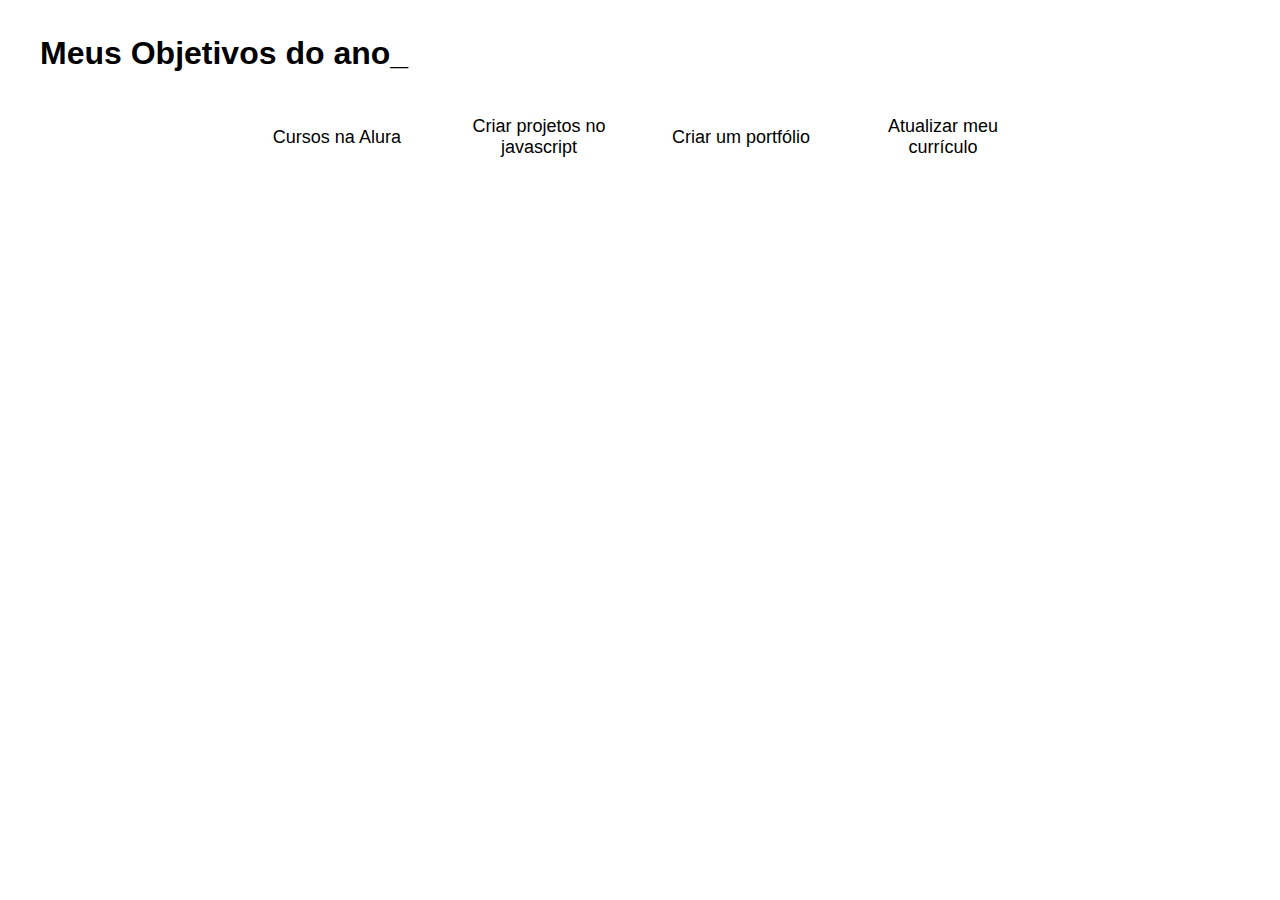
==== metas.html @ 8d56ee4b "ok" ====
<!DOCTYPE html>
<html lang="pt-br">
<head>
<meta charset="UTF-8">
<meta name="viewport" content="width=device-width, initial-scale=1.0">
<title>Metas 2024</title>
<link rel="stylesheet" href="style-metas.css">
</head>
<body>
<section class="conteudo-principal">
<h2 class="titulo-principal">Meus Objetivos do ano<span>_</span></h2>
<div class="botoes">
<button class="botao ativo">Cursos na Alura</button>
<button class="botao">Criar projetos no javascript</button>
<button class="botao">Criar um portfólio</button>
<button class="botao">Atualizar meu currículo</button>
</div>
</section>
</body>
</html>
---- style-metas.css ----
::root {
    --cor-de-fundo: #852424;
    --verde: #ff7057;
    --branco: #FFFFFF;
    --botao-ativo: #3A375E;
    --botao-inativo: #3a375e80;
    --texto-fundo: #3a375e4d;
    }
    body{
    background-color: var(--cor-de-fundo);
    color: var(--branco);
    font-family: 'Chakra Petch', sans-serif;
    }
    .conteudo-principal {
    display: flex;
    flex-direction: column;
    justify-content: center;
    align-items: center;
    max-width: 1200px;
    width: 100%;
    margin: 0 auto;
    }
    .titulo-principal {
    text-align: left;
    width: 100%;
    font-size: 32px;
    
    }
    .titulo-principal span {
    color: var(--verde);
    }
    .botao {
    font-family: "Crakra Petch", sans-serif;
    background-color: var(--botao-inativo);
    color: var(--branco);
    display: flex;
    justify-content: center;
    padding: 1em;
    font-size: 18px;
    align-items: center;
    width: 100%;
    border-bottom: 4px solid var(--botao-ativo);
    border-left: 2px solid var(--botao-ativo);
    border-right: 2px solid var(--botao-ativo);
    border-top: none;
    }
    .botoes {
    display: block;
    }
    /*Aula 03*/
    
    .ativo{
    background-color: var(--botao-ativo);
    border-bottom: 4px solid var(--verde);
    }
    
    @media screen and (min-width: 768px) {
    .botoes {
    display: flex;
    }
    .botao:first-child {
    border-radius: 40px 40px 0 0;
    }
    @media screen and (min-width: 768px) {
    .botoes {
    display: flex;
    }
    .botao:first-child {
    border-radius: 40px 0 0 0;
    }
    .botao:last-child {
    border-radius: 0 40px 0 0;
    }
    }
}
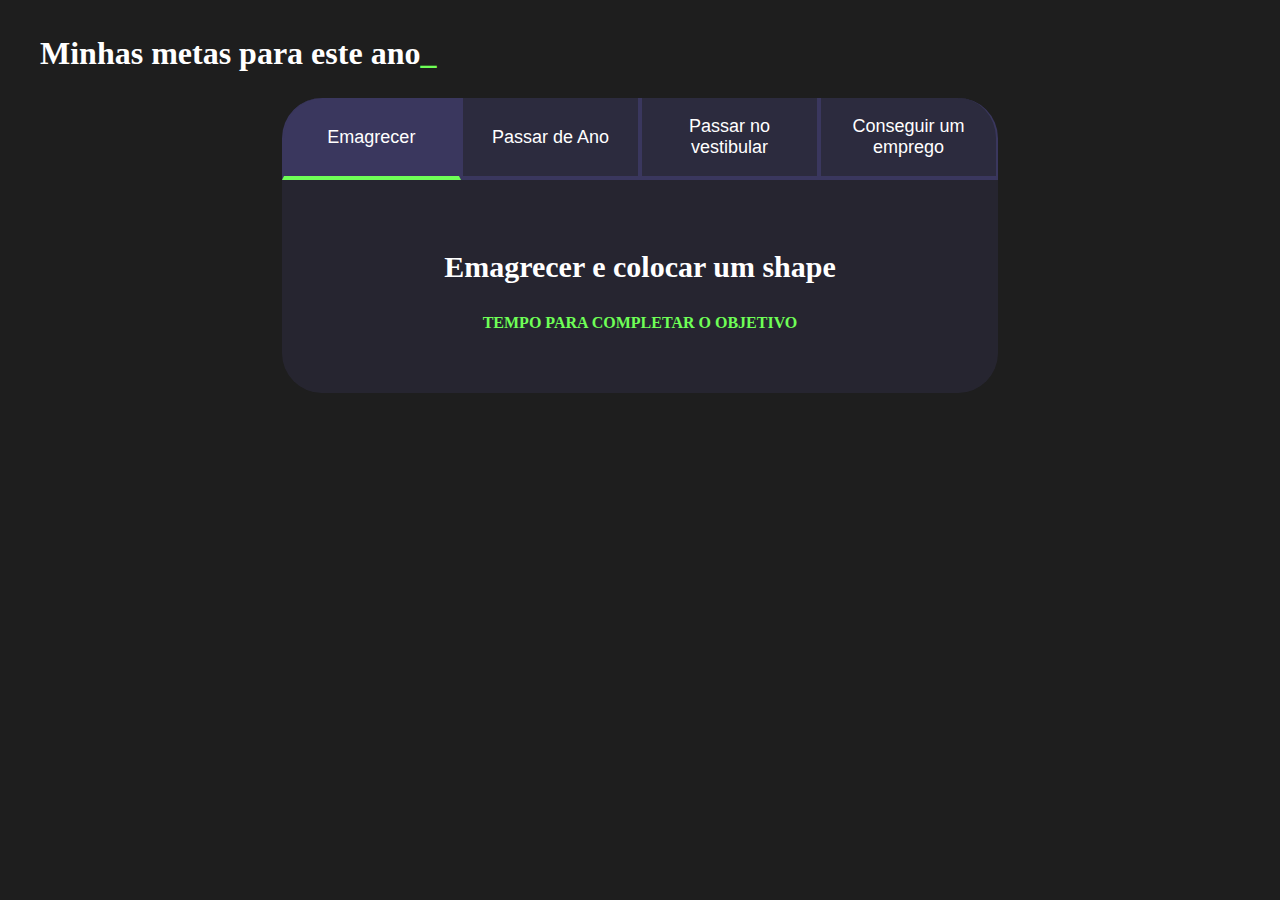
==== commit 69c21e37: "ok" ====
--- a/metas.html
+++ b/metas.html
@@ -1,20 +1,54 @@
 <!DOCTYPE html>
 <html lang="pt-br">
+
 <head>
-<meta charset="UTF-8">
-<meta name="viewport" content="width=device-width, initial-scale=1.0">
-<title>Metas 2024</title>
-<link rel="stylesheet" href="style-metas.css">
+    <meta charset="UTF-8">
+    <meta name="viewport" content="width=device-width, initial-scale=1.0">
+    <title>Metas 2024</title>
+    <link rel="stylesheet" href="style-metas.css">
 </head>
+
 <body>
-<section class="conteudo-principal">
-<h2 class="titulo-principal">Meus Objetivos do ano<span>_</span></h2>
-<div class="botoes">
-<button class="botao ativo">Cursos na Alura</button>
-<button class="botao">Criar projetos no javascript</button>
-<button class="botao">Criar um portfólio</button>
-<button class="botao">Atualizar meu currículo</button>
-</div>
+    <section class="conteudo-principal">
+        <h2 class="titulo-principal">Minhas metas para este ano<span>_</span></h2>
+        <div class="conteudo">
+                <div class="botoes">
+                    <button class="botao ativo">Emagrecer</button>
+                    <button class="botao ">Passar de Ano</button>
+                    <button class="botao ">Passar no vestibular</button>
+                    <button class="botao ">Conseguir um emprego</button>
+                </div>
+       
+
+        <div class="abas-textos">
+           
+            <div class="aba-conteudo ativo">
+                <h3 class="aba-conteudo-titulo-principal">Emagrecer e colocar um shape</h3>
+                <h4 class="aba-conteudo-titulo-secundario">Tempo para completar o objetivo</h4>
+                <div class="contador"></div>
+            </div>
+            <div class="aba-conteudo">
+                <h3 class="aba-conteudo-titulo-principal">Concluir o ensino médio</h3>
+                <h4 class="aba-conteudo-titulo-secundario">Tempo para completar o objetivo</h4>
+                <div class="contador"></div>
+            </div>
+            <div class="aba-conteudo">
+                <h3 class="aba-conteudo-titulo-principal">Passar vestibular</h3>
+                <h4 class="aba-conteudo-titulo-secundario">Tempo para completar o objetivo</h4>
+                <div class="contador"></div>
+            </div>
+            <div class="aba-conteudo">
+                <h3 class="aba-conteudo-titulo-principal">Conseguir Trabalho</h3>
+                <h4 class="aba-conteudo-titulo-secundario">Tempo para completar o objetivo</h4>
+                <div class="contador"></div>
+            </div>
+        </div>
+    </div>
 </section>
+   
+    <script src="main.js"></script>
 </body>
-</html>+
+</html>
+
+
--- a/style-metas.css
+++ b/style-metas.css
@@ -1,17 +1,19 @@
-::root {
-    --cor-de-fundo: #852424;
-    --verde: #ff7057;
+:root {
+    --cor-de-fundo: #1E1E1E;
+    --verde: #6FFF57;
     --branco: #FFFFFF;
     --botao-ativo: #3A375E;
     --botao-inativo: #3a375e80;
     --texto-fundo: #3a375e4d;
-    }
-    body{
+}
+
+body {
     background-color: var(--cor-de-fundo);
     color: var(--branco);
-    font-family: 'Chakra Petch', sans-serif;
-    }
-    .conteudo-principal {
+
+}
+
+.conteudo-principal {
     display: flex;
     flex-direction: column;
     justify-content: center;
@@ -19,17 +21,20 @@
     max-width: 1200px;
     width: 100%;
     margin: 0 auto;
-    }
-    .titulo-principal {
+}
+
+.titulo-principal {
     text-align: left;
     width: 100%;
     font-size: 32px;
-    
-    }
-    .titulo-principal span {
+
+}
+
+.titulo-principal span {
     color: var(--verde);
-    }
-    .botao {
+}
+
+.botao {
     font-family: "Crakra Petch", sans-serif;
     background-color: var(--botao-inativo);
     color: var(--branco);
@@ -39,37 +44,68 @@
     font-size: 18px;
     align-items: center;
     width: 100%;
+
     border-bottom: 4px solid var(--botao-ativo);
     border-left: 2px solid var(--botao-ativo);
     border-right: 2px solid var(--botao-ativo);
     border-top: none;
-    }
-    .botoes {
+}
+
+.botoes {
     display: block;
-    }
-    /*Aula 03*/
-    
-    .ativo{
+}
+
+.botao.ativo {
     background-color: var(--botao-ativo);
     border-bottom: 4px solid var(--verde);
+}
+
+
+@media screen and (min-width: 768px) {
+    .botoes {
+        display: flex;
     }
-    
-    @media screen and (min-width: 768px) {
+
+    .botao:first-child {
+        border-radius: 40px 40px 0 0;
+    }
+}
+
+@media screen and (min-width: 768px) {
     .botoes {
-    display: flex;
+        display: flex;
     }
+
     .botao:first-child {
-    border-radius: 40px 40px 0 0;
+        border-radius: 40px 0 0 0;
     }
-    @media screen and (min-width: 768px) {
-    .botoes {
-    display: flex;
+
+    .botao:last-child {
+        border-radius: 0 40px 0 0;
     }
-    .botao:first-child {
-    border-radius: 40px 0 0 0;
-    }
-    .botao:last-child {
-    border-radius: 0 40px 0 0;
-    }
-    }
+}
+
+.abas-textos {
+    background-color: var(--texto-fundo);
+    padding: 40px;
+    border-radius: 0 0 40px 40px;
+}
+
+.aba-conteudo.ativo {
+    display: block;
+}
+
+.aba-conteudo {
+    display: none;
+}
+
+.aba-conteudo-titulo-principal{
+    font-size: 30px;
+    text-align: center;
+}
+
+.aba-conteudo-titulo-secundario{
+    text-align: center;
+    color: var(--verde);
+    text-transform: uppercase;
 }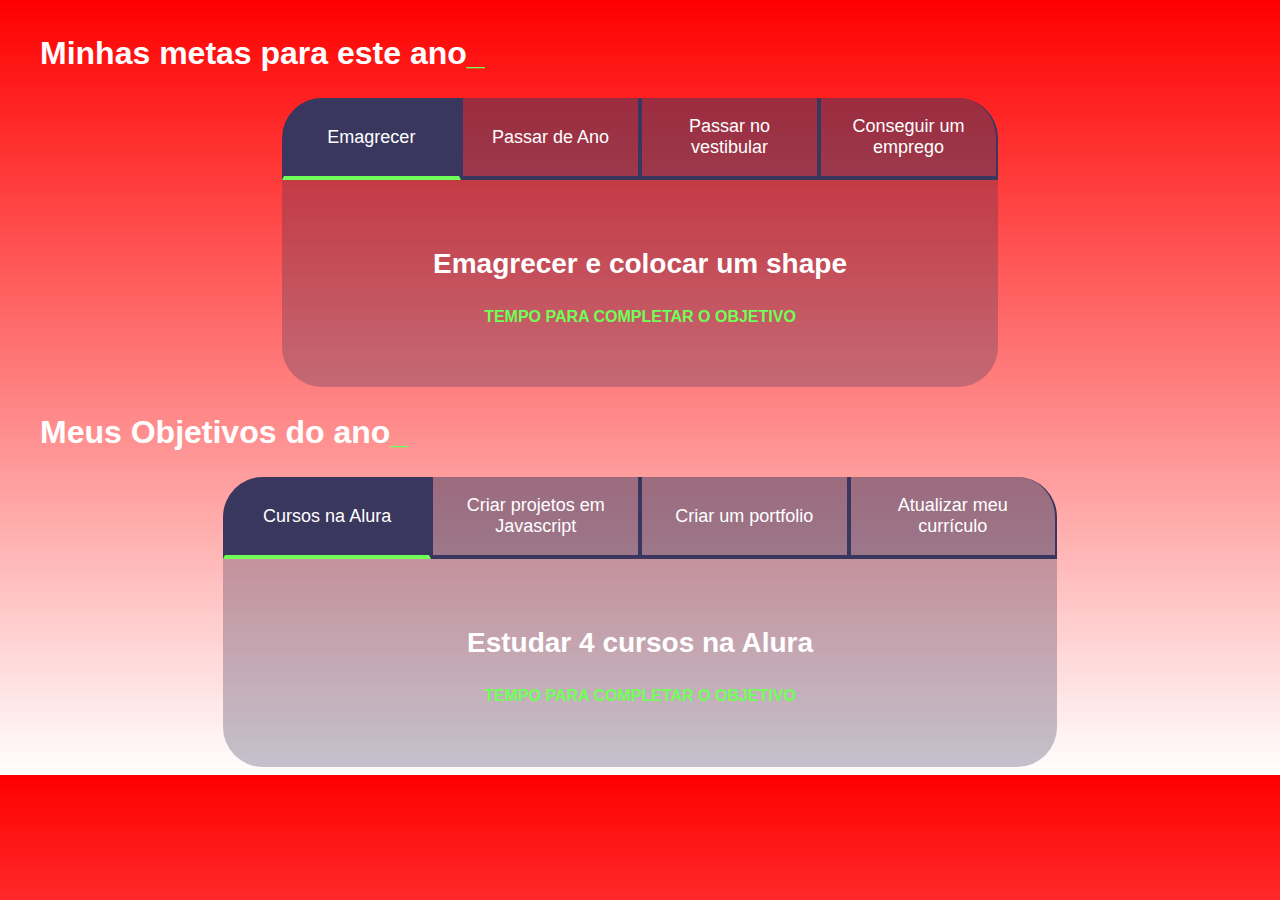
==== commit 737bcd98: "ok" ====
--- a/metas.html
+++ b/metas.html
@@ -51,4 +51,48 @@
 
 </html>
 
+<html lang="pt-br">
+<head>
+    <meta charset="UTF-8">
+    <meta name="viewport" content="width=device-width, initial-scale=1.0">
+    <title>Meus objetivos do ano</title>
+    <link rel="stylesheet" href="style.css">
+</head>
+<body>
+    <section class="conteudo-principal">
+        <h2 class="titulo-principal">Meus Objetivos do ano<span>_</span></h2>
+        <div class="conteudo">
+        <div class="botoes">
+            <button class="botao ativo">Cursos na Alura</button>
+            <button class="botao">Criar projetos em Javascript</button>
+            <button class="botao">Criar um portfolio</button>
+            <button class="botao">Atualizar meu currículo</button>
+        </div>
+        <div class="abas-textos">
+            <div class="aba-conteudo ativo">
+                <h3 class="aba-conteudo-titulo-principal">Estudar 4 cursos na Alura</h3>
+                <h4 class="aba-conteudo-titulo-secundario">Tempo para completar o objetivo</h4>
+                <div class="contador"></div>
+            </div>
+            <div class="aba-conteudo">
+                <h3 class="aba-conteudo-titulo-principal">Criar 5 projetos em Javascript</h3>
+                <h4 class="aba-conteudo-titulo-secundario">Tempo para completar o objetivo</h4>
+                <div class="contador"></div>
+            </div>
+            <div class="aba-conteudo">
+                <h3 class="aba-conteudo-titulo-principal">Criar um portfolio com os meus 3 melhores projetos</h3>
+                <h4 class="aba-conteudo-titulo-secundario">Tempo para completar o objetivo</h4>
+                <div class="contador"></div>
+            </div>
+            <div class="aba-conteudo">
+                <h3 class="aba-conteudo-titulo-principal">Atualizar meu curriculo com os certificados da Alura</h3>
+                <h4 class="aba-conteudo-titulo-secundario">Tempo para completar o objetivo</h4>
+                <div class="contador"></div>
+            </div>
+        </div>
+    </div>
+    </section>
+    <script src="main.js"></script>
+</body>
+</html>
 
--- a/style-metas.css
+++ b/style-metas.css
@@ -108,4 +108,130 @@
     text-align: center;
     color: var(--verde);
     text-transform: uppercase;
-}+}
+
+:root {
+    --cor-de-fundo: #1E1E1E;
+    --verde: #6FFF57;
+    --branco: #FFFFFF;
+    --botao-ativo: #3A375E;
+    --botao-inativo: rgba(58, 55, 94, 0.5);
+    --texto-fundo: rgba(58, 55, 94, 0.3);
+}
+
+body {
+    background-color: var(--cor-de-fundo);
+    color: var(--branco);
+    font-family: 'Chakra Petch', sans-serif;
+}
+
+
+.conteudo-principal {
+    display: flex;
+    flex-direction: column;
+    justify-content: center;
+    align-items: center;
+    max-width: 1200px;
+    width: 100%;
+    margin: 0 auto;
+}
+
+.titulo-principal {
+    text-align: left;
+    width: 100%;
+    font-size: 32px;
+}
+
+.titulo-principal span {
+    color: var(--verde);
+}
+
+
+.botao {
+    font-family: 'Chakra Petch', sans-serif;
+    background-color: var(--botao-inativo);
+    color: var(--branco);
+    display: flex;
+    justify-content: center;
+    padding: 1em;
+    font-size: 18px;
+    align-items: center;
+    width: 100%;
+    border-bottom: 4px solid var(--botao-ativo);
+    border-left: 2px solid var(--botao-ativo);
+    border-right: 2px solid var(--botao-ativo);
+    border-top: none;
+}
+
+.botao:first-child {
+    border-radius: 40px 40px 0 0;
+}
+
+.botoes {
+    display: block;
+}
+
+.botao.ativo{
+    background-color: var(--botao-ativo);
+    border-bottom: 4px solid var(--verde);
+}
+
+.abas-textos{
+    background-color: var(--texto-fundo);
+    padding: 40px;
+    border-radius: 0 0 40px 40px;
+}
+.aba-conteudo.ativo{
+    display:block;
+}
+
+.aba-conteudo{
+    display: none;
+}
+
+.aba-conteudo-titulo-principal{
+    font-size: 28px;
+    text-align: center;
+}
+.aba-conteudo-titulo-secundario{
+    text-align: center;
+    color: var(--verde);
+    text-transform: uppercase;
+}
+
+
+@media screen and (min-width: 768px) {
+    .botoes {
+        display: flex;
+    }
+
+    .botao:first-child {
+        border-radius: 40px 0 0 0;
+    }
+
+    .botao:last-child {
+        border-radius: 0 40px 0 0;
+    }
+}
+
+código javascript para main.jsconst botoes = document.querySelectorAll(".botao");
+const textos = document.querySelectorAll(".aba-conteudo");
+
+for (let i = 0; i < botoes.length; i++) {
+    botoes[i].onclick = function () {
+
+        for (let j = 0; j < botoes.length; j++) {
+            botoes[j].classList.remove("ativo");
+            textos[j].classList.remove("ativo");
+        }
+
+        botoes[i].classList.add("ativo");
+        textos[i].classList.add("ativo");
+    }
+}
+
+const contadores = document.querySelectorAll(".contador");
+const tempoObjetivo1 = new Date("2023-10-05T00:00:00");
+let tempoAtual = new Date();
+
+contadores[0].textContent = tempoObjetivo1 - tempoAtual;--- a/style.css
+++ b/style.css
@@ -0,0 +1,11 @@
+
+@import url('https://fonts.googleapis.com/css2?family=Kode+Mono:wght@400..700&display=swap');
+
+body{
+    background:linear-gradient(red,white);
+    font-family: kode=mono;wght@400..700diplay=swap';
+}
+
+li{
+    font-family: shadows into light;
+}